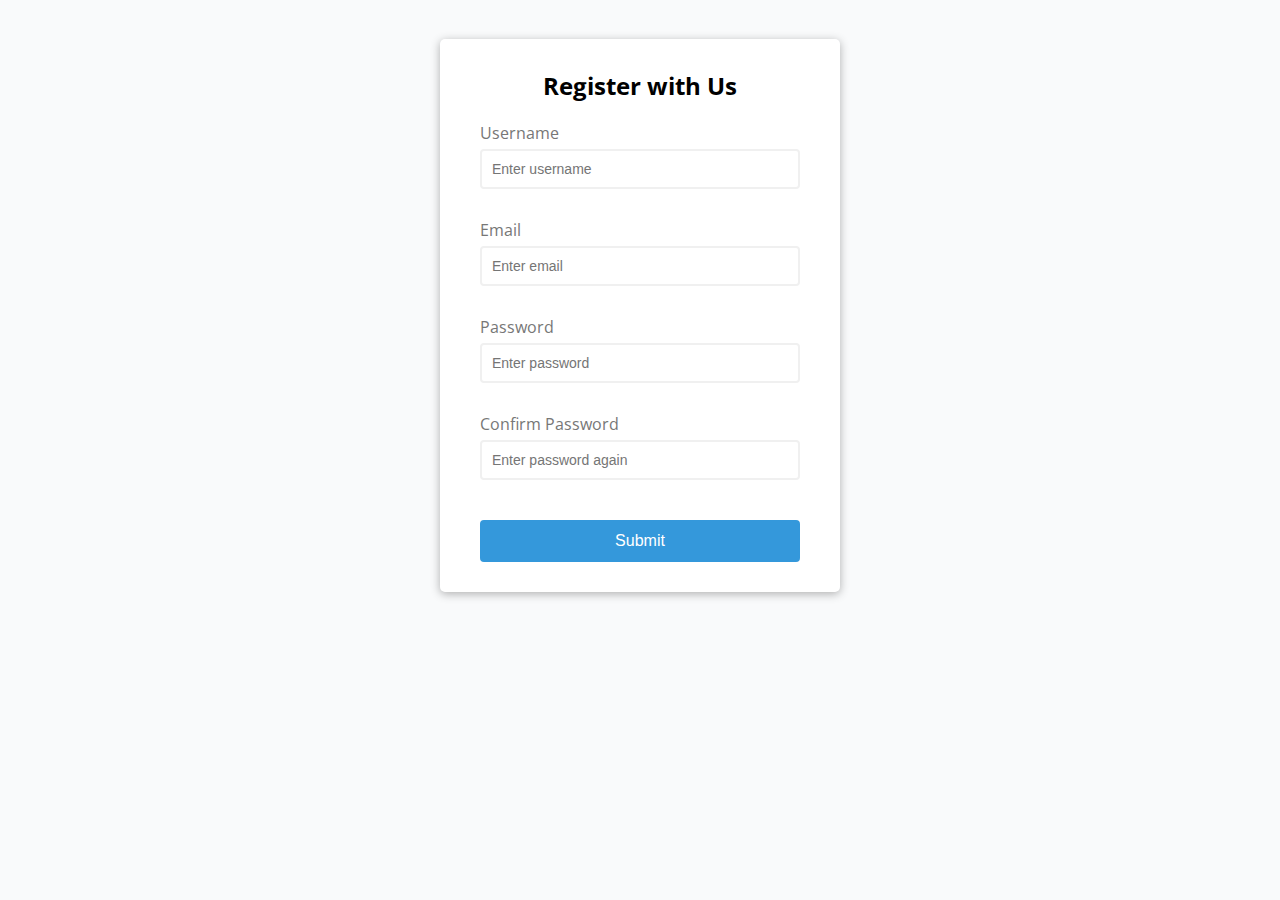
==== 10_form-validator/index.html @ e50cba24 "240813-1552" ====
<!DOCTYPE html>
<html lang="en">
<head>
  <meta charset="UTF-8">
  <meta name="viewport" content="width=device-width, initial-scale=1.0">
  <link rel="stylesheet" href="style.css">
  <title>Form VAlidator</title>
</head>
<body>
  <div class="container">
    <form id="form" class="form">
      <h2>Register with Us</h2>
      <div class="form-control">
        <label for="username">Username</label>
        <input type="text" id="username" placeholder="Enter username">
        <small>Error Message</small>
      </div>
      <div class="form-control">
        <label for="email">Email</label>
        <input type="text" id="email" placeholder="Enter email">
        <small>Error Message</small>
      </div>
      <div class="form-control">
        <label for="password">Password</label>
        <input type="password" id="password" placeholder="Enter password">
        <small>Error Message</small>
      </div>
      <div class="form-control">
        <label for="password2">Confirm Password</label>
        <input type="password" id="password2" placeholder="Enter password again">
        <small>Error Message</small>
      </div>
      <button>Submit</button>
    </form>
  </div>
  <script src="script.js"></script>
</body>
</html>
---- 10_form-validator/style.css ----
@import url('https://fonts.googleapis.com/css2?family=Open+Sans:ital,wght@0,300..800;1,300..800&display=swap');

:root {
  --success-color: #2ecc71;
  --error-color: #e74c3c;
}

* {
  box-sizing: border-box;  
}


body {
  background-color: #f9fafb;
  font-family: 'Open Sans', sans-serif;
  display: flex;
  align-items: center;
  justify-content: center;
  min-height: 70vh;
  margin: 0;
}

.container {
  background-color: #fff;
  border-radius: 5px;
  box-shadow: 0 2px 10px rgba(0, 0, 0, 0.3);
  width: 400px;
}

h2 {
  text-align: center;
  margin: 0 0 20px;
}


.form {
  padding: 30px 40px;
}

.form-control {
  margin-bottom: 10px;
  padding-bottom: 20px;
  position: relative;
}

.form-control label {
  color: #777;
  display: block;
  margin-bottom: 5px;
}

.form-control input {
  border: 2px solid #f0f0f0;
  border-radius: 4px;
  display: block;
  font-size: 14px;
  padding: 10px;
  width: 100%;
}

.form-control input:focus {
  outline: 0;
  border-color: #777;
}

.form-control.success input {
  border-color: var(--success-color);
}

.form-control.error input {
  border-color: var(--error-color);
}

.form-control small {
  color:  var(--error-color);
  position: absolute;
  bottom: 0;
  left: 0;
  visibility: hidden;
}

.form-control.error small {
  visibility: visible;
}

.form button {
  background-color: #3498db;
  border: 2px solid #3498db;
  border-radius: 4px;
  color: #fff;
  cursor: pointer;
  display: block;
  font-size: 16px;
  margin: 20px 0 0;
  padding: 10px;
  width: 100%;
}
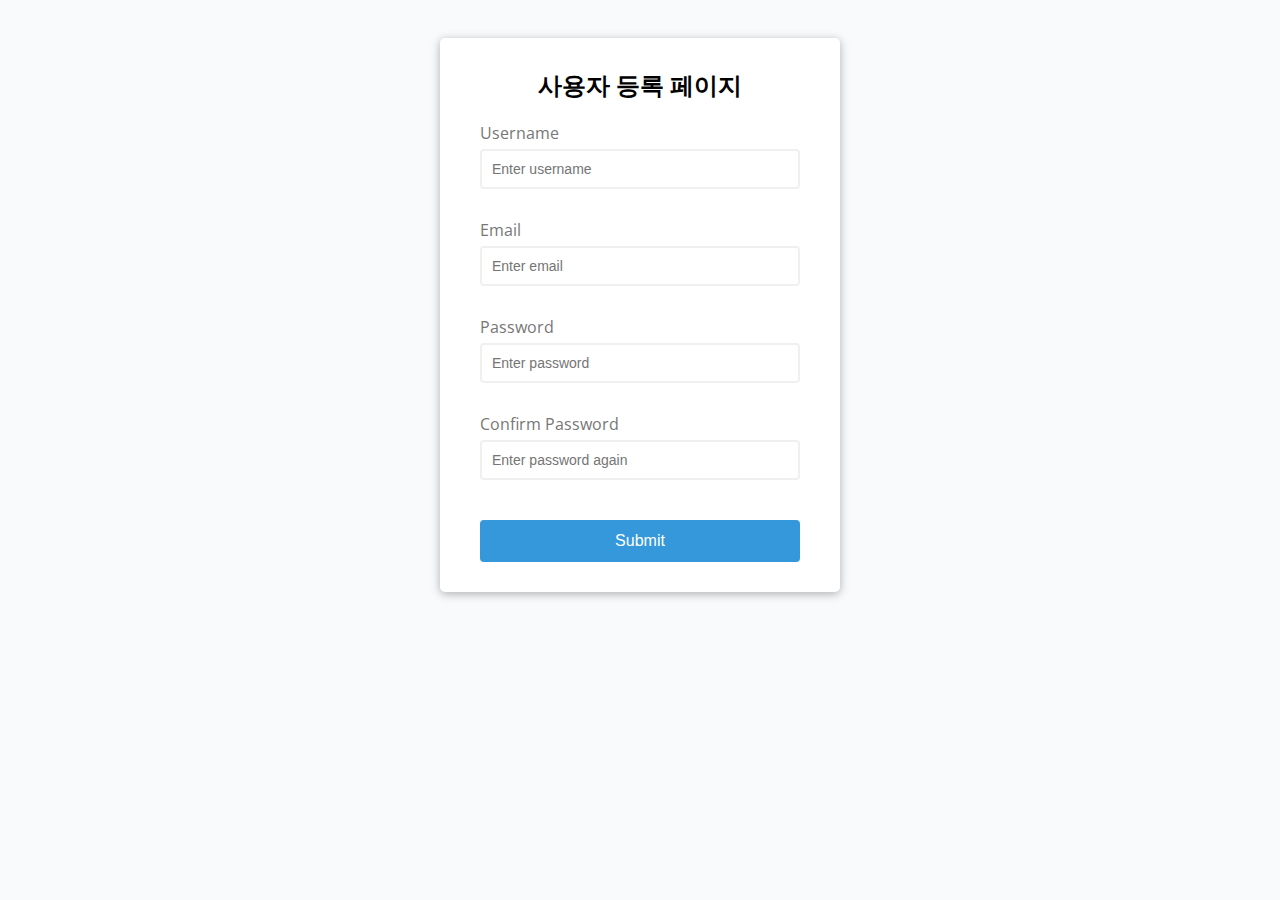
==== commit 76c11c3c: "240816-1814" ====
--- a/10_form-validator/index.html
+++ b/10_form-validator/index.html
@@ -4,12 +4,12 @@
   <meta charset="UTF-8">
   <meta name="viewport" content="width=device-width, initial-scale=1.0">
   <link rel="stylesheet" href="style.css">
-  <title>Form VAlidator</title>
+  <title>Form Validator</title>
 </head>
 <body>
   <div class="container">
     <form id="form" class="form">
-      <h2>Register with Us</h2>
+      <h2>사용자 등록 페이지</h2>
       <div class="form-control">
         <label for="username">Username</label>
         <input type="text" id="username" placeholder="Enter username">
